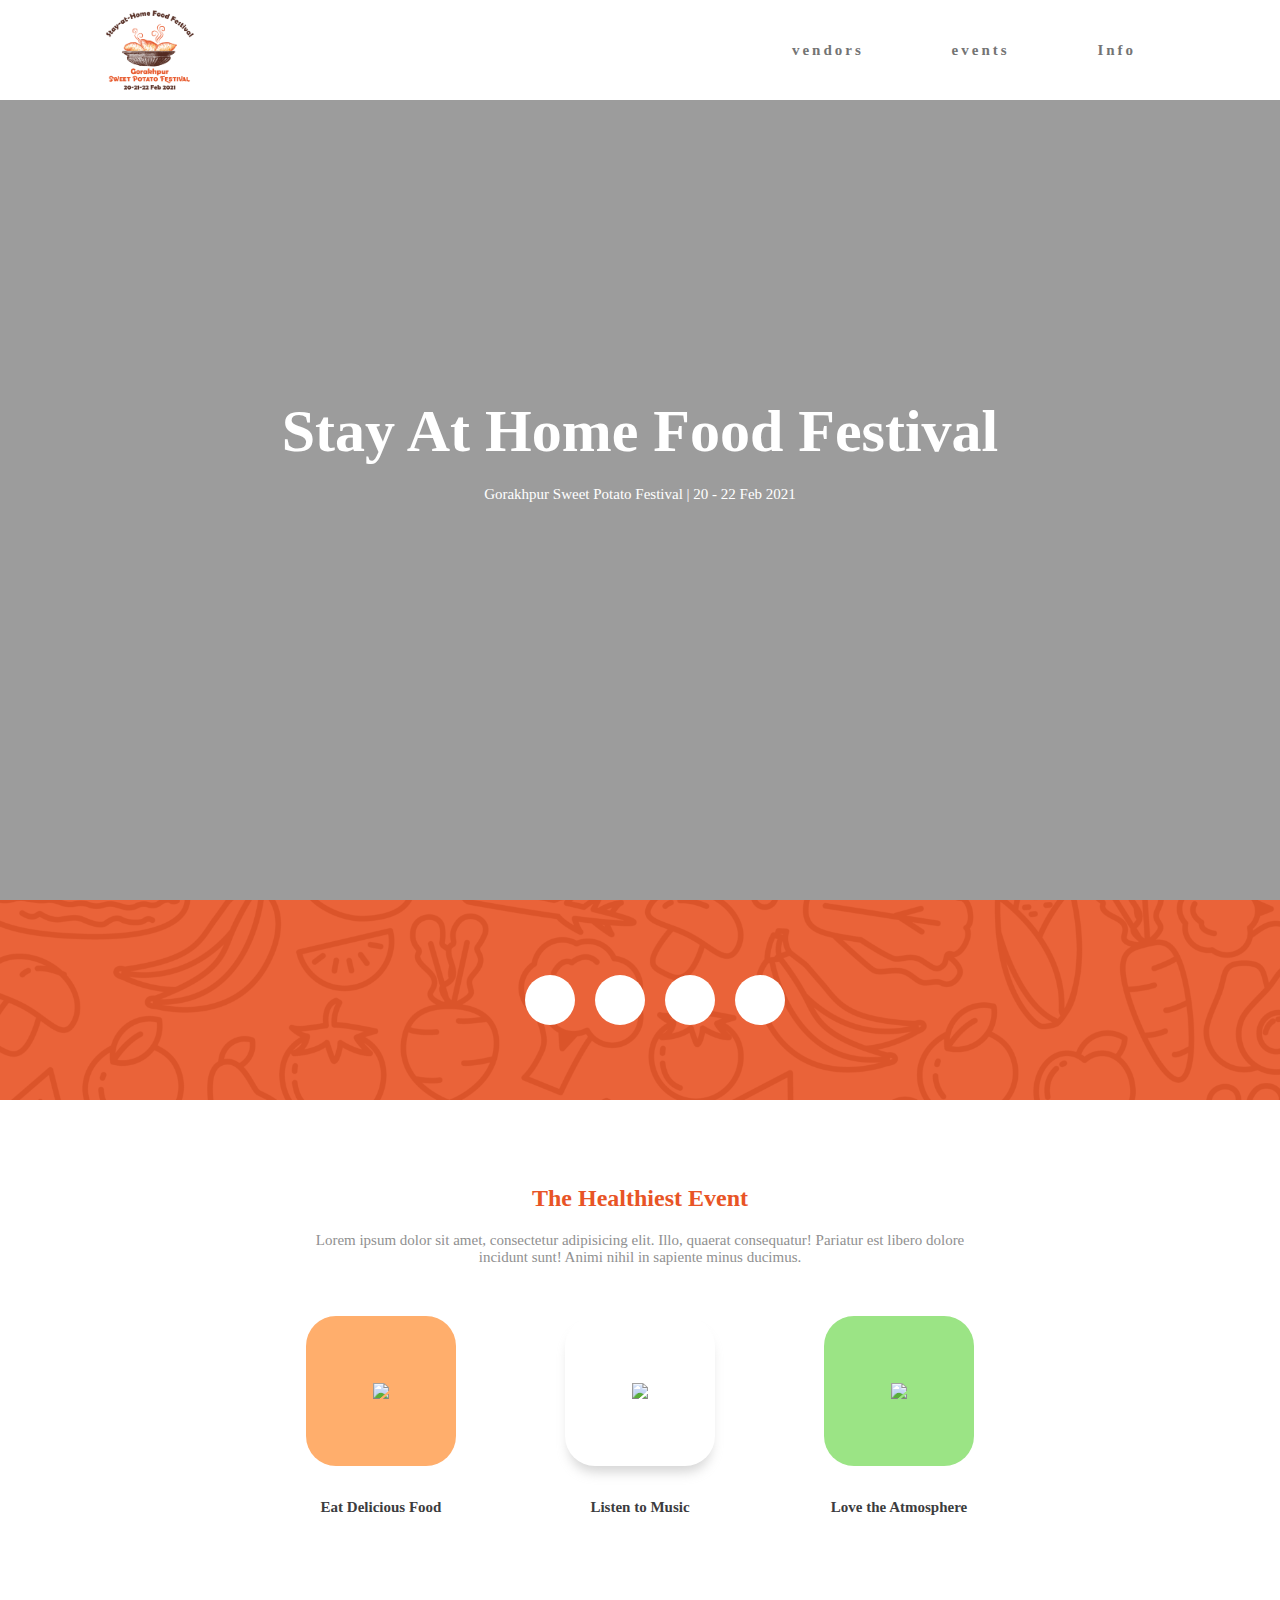
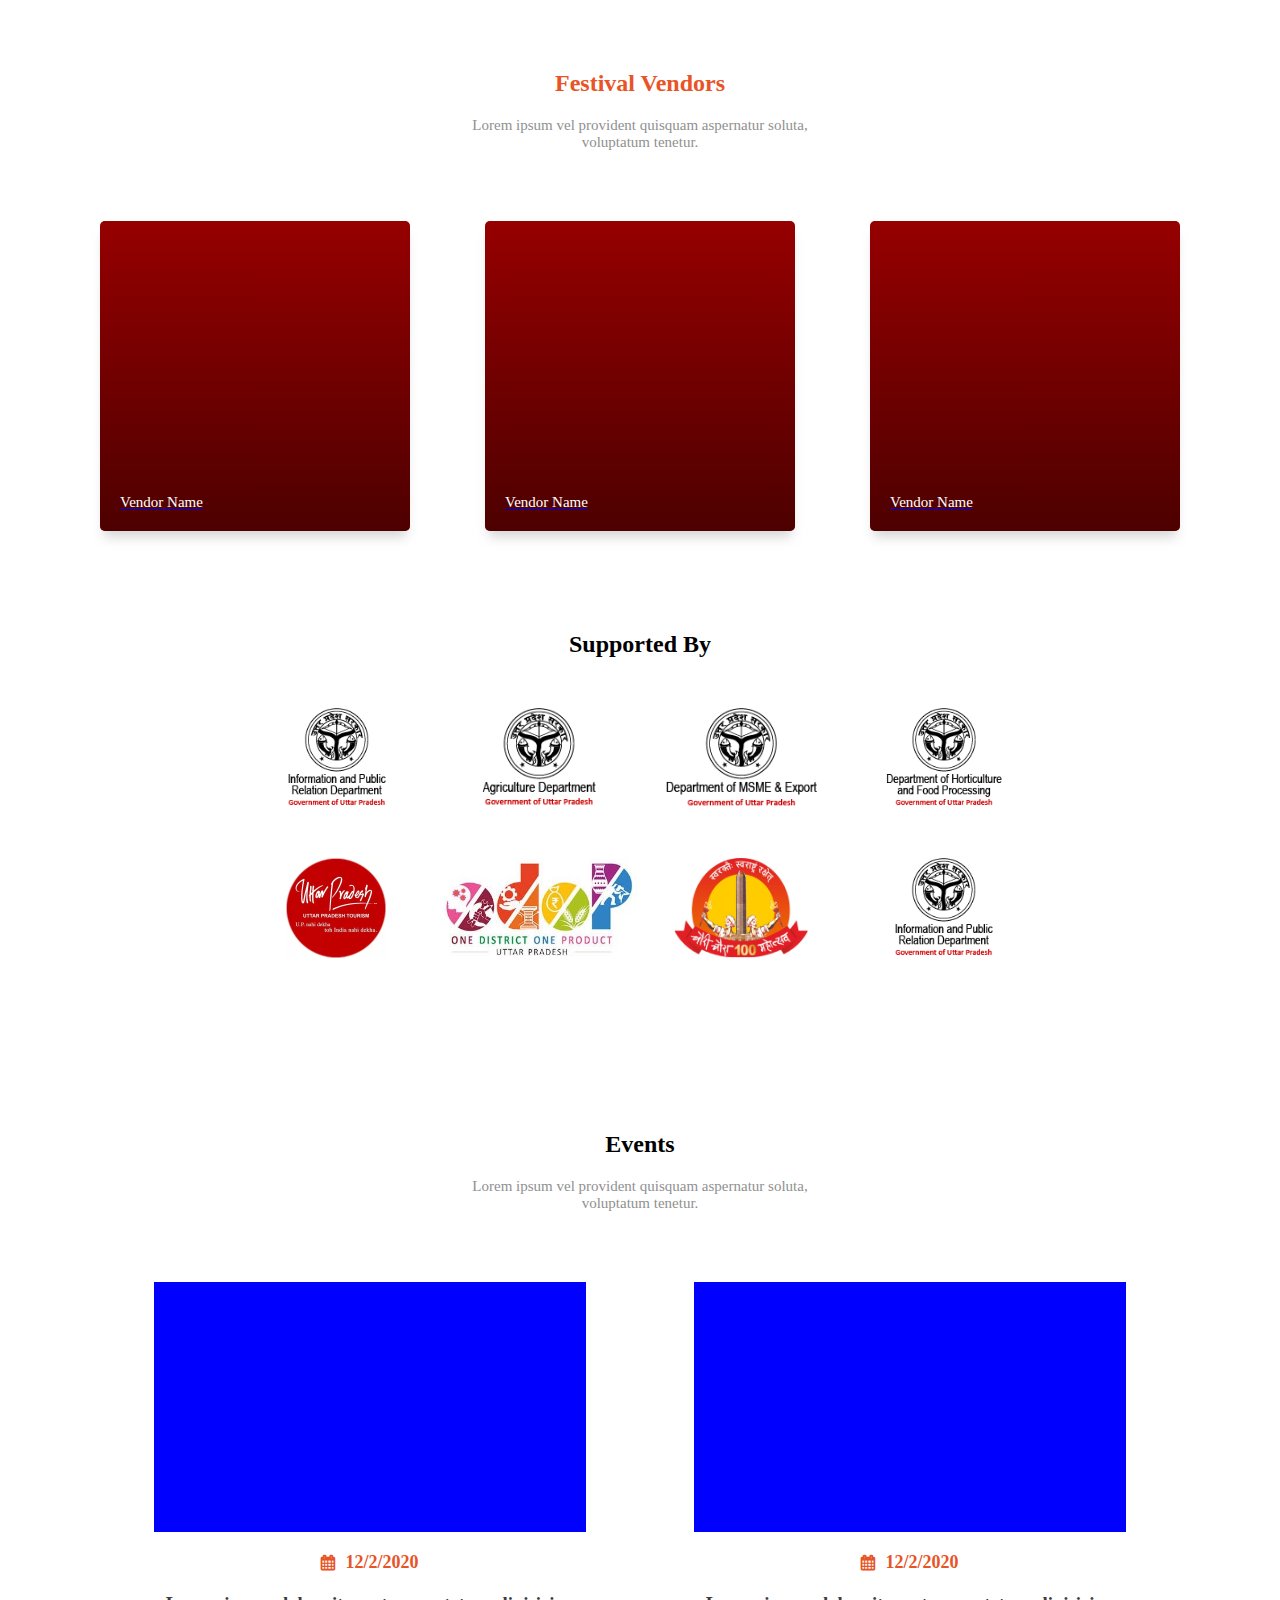
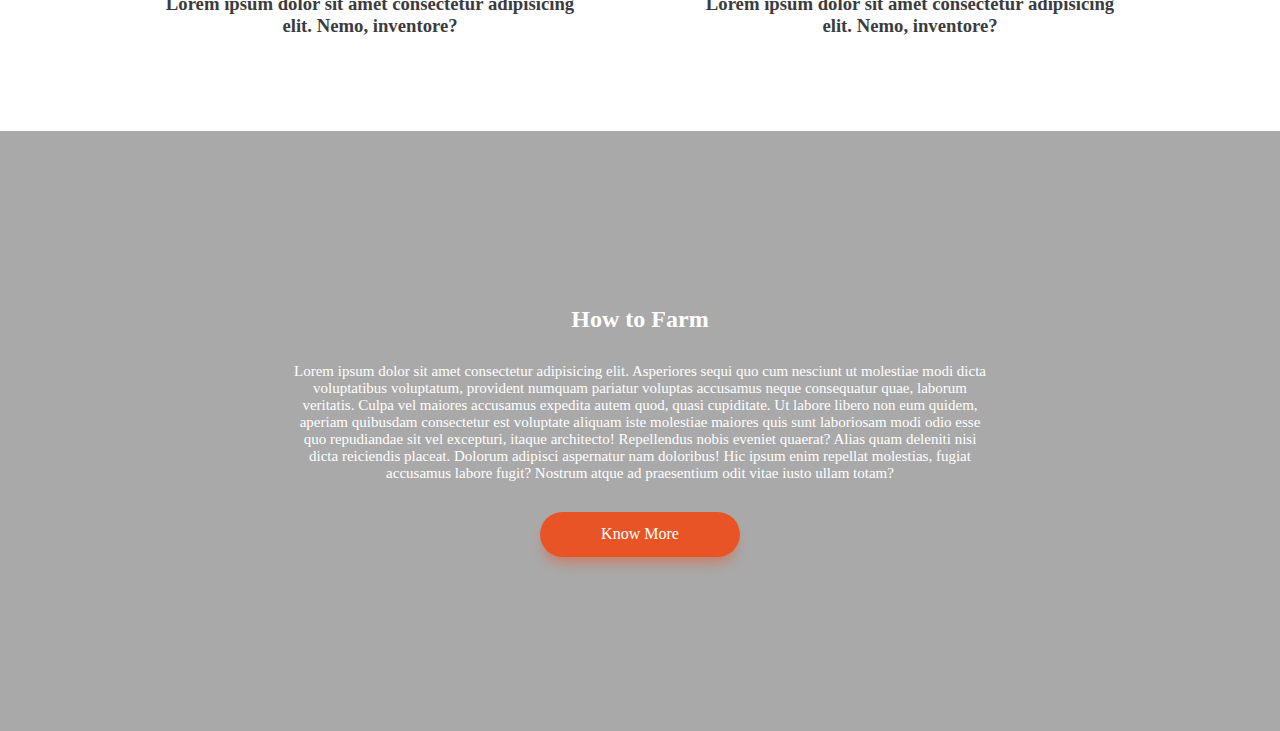
==== index.html @ 754fbac3 "Add files via upload" ====
<!DOCTYPE html>
<html lang="en">
<head>
    <meta charset="UTF-8">
    <meta name="viewport" content="width=device-width, initial-scale=1.0">
    <link rel="stylesheet" href="style.css">
    <link rel="stylesheet" href="https://stackpath.bootstrapcdn.com/font-awesome/4.7.0/css/font-awesome.min.css">
<title>Festival</title>
</head>
<body> 
    <nav>
        <a href="index.html"><div id="logo">
        </div></a>
        <ul class="nav-links">
            <li><a href="index.html#vendors">vendors<div class="line"></div></a></li>
            <li><a href="index.html#events">events<div class="line"></div></a></li>
            <li><a href="index.html#farminginfo">Info<div class="line"></div></a></li>
        </ul>
        <div class="burger">
            <div class="line1"></div>
            <div class="line2"></div>
            <div class="line3"></div>
        </div>
    </nav>
    <div id="bannerimage">
        <div id="banneroverlay">
            <div id="bannercontent">
                <div id="bannerlogo"></div>
                <div id="bannertext">
                    <h1>Stay At Home Food Festival</h1>
                    <h4>Gorakhpur Sweet Potato Festival | 20 - 22 Feb 2021</h4>   
                </div>
            </div>
        </div>
    </div>
    <div id="timer">
        <h3 id="days"></h3>
        <h3 id="hours"></h3>
        <h3 id="minutes"></h3>
        <h3 id="seconds"></h3>
    </div>   
    <div id="descriptionsection">
        <div id="descriptionblock">
            <div id="descriptionheader">
                <h2>The Healthiest Event</h1>
                <p>Lorem ipsum dolor sit amet, consectetur adipisicing elit. Illo, quaerat consequatur! Pariatur est libero dolore incidunt sunt! Animi nihil in sapiente minus ducimus.</p>
            </div>
            <div id="descriptionbody">
                <div class="dpblock">
                    <div class="dpicon">
                            <img src="https://img.icons8.com/doodle/48/000000/dining-room.png"/>
                    </div>
                    <h3>Eat Delicious Food</h3>
                </div>
                <div class="dpblock">
                    <div class="dpicon">
                        <img src="https://img.icons8.com/color/48/000000/tabletop-radio.png"/>
                    </div>
                    <h3>Listen to Music</h3></div>
                <div class="dpblock">
                    <div class="dpicon">
                        <img src="https://img.icons8.com/color/48/000000/trust.png"/>
                    </div>
                    <h3>Love the Atmosphere</h3>
                </div>
            </div>
        </div>    
    </div>
    <div id="vendors">
        <h2>Festival Vendors</h2>
        <p>Lorem ipsum vel provident quisquam aspernatur soluta, voluptatum tenetur.</p>
        <div id="vendorlist">
            <a href="./Vendorpage.html">
                <div class="vendors">
                <div class="overlay">
                    <h3>vendor name</h3>
                </div>
                </div>
            </a>
            <a href="./Vendorpage.html">
                <div class="vendors">
                <div class="overlay">
                    <h3>vendor name</h3>
                </div>
                </div>
            </a>
            <a href="./Vendorpage.html">
                <div class="vendors">
                <div class="overlay">
                    <h3>vendor name</h3>
                </div>
                </div>
            </a>
           
        </div>
    </div>
    <div id="supported">
        <h2>Supported By</h2>
        <div class="supportlogos">
            <div class="supportlogo"> <img src="/images/UP- DEPARTMENT OF MSME _ EXPORT.png" alt=""> </div>
            <div class="supportlogo"><img src="/images/UP-HORTICULTURE _ FOOD PROCESSING.png" alt=""></div>
            <div class="supportlogo"><img src="/images/UP-AGRICULTURE DEPARTMENT.png" alt=""></div>
            <div class="supportlogo"><img src="/images/UP-INFORMATION _ PUBLIC RELATION DEPARTMENT.png" alt=""></div>
        </div>
        <div class="supportlogos">
            <div class="supportlogo"> <img src="/images/UP Tourism.jpg" alt=""> </div>
            <div class="supportlogo"><img src="/images/UP ODOP.jpg" alt=""></div>
            <div class="supportlogo"><img src="/images/_Image_.png" alt=""></div>
            <div class="supportlogo"><img src="/images/UP- DEPARTMENT OF MSME _ EXPORT.png" alt=""></div>
        </div>
    </div>
    <div id="events">
        <h2>Events</h2>
        <p>Lorem ipsum vel provident quisquam aspernatur soluta, voluptatum tenetur.</p>
        <div id="eventcontent">
            <div class="eventdetail">
                <a href="./eventpage.html">
                <div class="eventbanner"></div>
                <div class="date"><i class="fa fa-calendar"></i><h3> 12/2/2020 </h3></div>
                <h3 class="eventtext">Lorem ipsum dolor sit amet consectetur adipisicing elit. Nemo, inventore?</h3>
                </a>
            </div>
            <div class="eventdetail">
                <a href="./eventpage.html">
                <div class="eventbanner"></div>
                <div class="date"><i class="fa fa-calendar"></i><h3> 12/2/2020 </h3></div>
                <h3 class="eventtext">Lorem ipsum dolor sit amet consectetur adipisicing elit. Nemo, inventore?</h3>
                </a>
            </div>
        </div>
    </div>
    <div id="farminginfo">
        <div id="fioverlay">
            <h2>How to Farm</h2>
            <p>Lorem ipsum dolor sit amet consectetur adipisicing elit. Asperiores sequi quo cum nesciunt ut molestiae modi dicta voluptatibus voluptatum, provident numquam pariatur voluptas accusamus neque consequatur quae, laborum veritatis. Culpa vel maiores accusamus expedita autem quod, quasi cupiditate. Ut labore libero non eum quidem, aperiam quibusdam consectetur est voluptate aliquam iste molestiae maiores quis sunt laboriosam modi odio esse quo repudiandae sit vel excepturi, itaque architecto! Repellendus nobis eveniet quaerat? Alias quam deleniti nisi dicta reiciendis placeat. Dolorum adipisci aspernatur nam doloribus! Hic ipsum enim repellat molestias, fugiat accusamus labore fugit? Nostrum atque ad praesentium odit vitae iusto ullam totam?</p>
            <button>Know More</button>
        </div>
    </div>
    <script src="./navbar.js"></script>
    <script>
        // Set the date we're counting down to
        var countDownDate = new Date("feb 13, 2021 15:33:25").getTime();
        
        // Update the count down every 1 second
        var x = setInterval(function() {
        
          // Get today's date and time
          var now = new Date().getTime();
            
          // Find the distance between now and the count down date
          var distance = countDownDate - now;
            
          // Time calculations for days, hours, minutes and seconds
          var days = Math.floor(distance / (1000 * 60 * 60 * 24));
          var hours = Math.floor((distance % (1000 * 60 * 60 * 24)) / (1000 * 60 * 60));
          var minutes = Math.floor((distance % (1000 * 60 * 60)) / (1000 * 60));
          var seconds = Math.floor((distance % (1000 * 60)) / 1000);
            
          // Output the result in an element with id="demo"
          document.getElementById("days").innerHTML = days + "d " ;
          document.getElementById("hours").innerHTML =  hours + "h ";
          document.getElementById("minutes").innerHTML = minutes + "m " ;
          document.getElementById("seconds").innerHTML =  seconds + "s ";
            
          // If the count down is over, write some text 
          if (distance < 0) {
            clearInterval(x);
            document.getElementById("timer").innerHTML = "Event Has Begun";
          }
        }, 1000);
    </script>
    <script src="https://cdnjs.cloudflare.com/ajax/libs/gsap/3.4.2/ScrollTrigger.min.js" integrity="sha512-YkmzZl/xoJ+yOJ5YaZ8kBmyQB0jpLQDQpErTSgDsdipDcE1al6Z8TZseXLJLf3it/kRrFRJEpGC2C/jBbIF+Ng==" crossorigin="anonymous"></script>
    <script src="https://cdnjs.cloudflare.com/ajax/libs/gsap/3.4.2/gsap.min.js" integrity="sha512-pCPP9sfLW9T7EZiw725jUl+ux032sjGhFE+ZAx00C1iO55ZmZJWpfNGbDf2ZF5b0UqxRqSW548PbZEWmH+S7pA==" crossorigin="anonymous"></script>
    <script src="./script.js"></script>
</body>
</html>
---- style.css ----
*{
    margin: 0;
    padding: 0;
    box-sizing: border-box;
    font-family: montserrat;
}

html,body{
    height: 100%;
    width: 100%;
    scroll-behavior: smooth;
}

#background{
    width: 100%;
    height: 100%;
    
}

#navbar{
    height: 100px;
    width: 100%;
    display: flex;
    background-color: rgb(255, 82, 82);
    justify-content: space-between;
    align-items: center;
    background-color: white;
    padding: 0 100px 0 100px;
    /* position: fixed; */
    top: 0;
    left: 0;
    font-family: montserrat;
}

nav {
    position: fixed;
    top: 0;
    z-index: 999;
    width: 100%;
    display: flex;
    justify-content: space-between;
    padding: 0 100px;
    align-items: center;
    min-height: 100px;
    background-color: #ffffff;
    font-family: montserrat;
}

.nav-links {
    display: flex;
    justify-content: space-around;
    width: 40%;
    position: relative;
    /* z-index: 88; */
}

.nav-links li {
    list-style: none;
    position: relative;
}

.nav-links a {
    color: #747474;
    text-decoration: none;
    letter-spacing: 3px;
    font-weight: bold;
    font-size: 15px;
}

.burger {
    display: none;
}

.burger div {
    width: 25px;
    height: 3px;
    background-color: rgb(218, 218, 218);
    margin: 5px;
    transition: all 0.3s ease;
}

@media screen and (max-width: 1024px) {
    .nav-links {
        width: 60%;
    }
}

@media screen and (max-width: 768px) {
    body {
        overflow-x: hidden;
    }
    nav{
        padding: 0 30px;
    }
    .nav-links {
        position: fixed;
        right: 0px;
        min-height: 92vh;
        top: 8vh;
        background-color: rgb(255, 255, 255);
        display: flex;
        flex-direction: column;
        align-items: center;
        width: 100%;
        transform: translateX(100%);
        transition: transform 0.5s ease-in;
    }
    
    .nav-links li {
        opacity: 0;
    }
    
    .burger {
        display: block;
        cursor: pointer;
    }
}

.nav-active {
        transform: translateX(0%);
}

@keyframes navLinkFade {
    from {
        opacity: 0;
        transform: translateX(50px);
    }
    to {
        opacity: 1;
        transform: translateX(0);
    }
}

.toggle .line1 {
    transform: rotate(-45deg) translate(-5px, 6px);
}

.toggle .line2 {
    opacity: 0;
}

.toggle .line3 {
    transform: rotate(45deg) translate(-5px, -6px);
}

#logo{
    height: 100px;
    width: 100px;
    /* background-color: royalblue; */
    background-image: url("/images/logo.png");
    background-position: center;
    background-size: cover;
}

.line{
    position: absolute;
    /* margin-top: 15px; */
    /* width: 70%; */
    height: 3px;
    top: 30px;
    background-color: rgba(0, 0, 0, 0.39);
}

.nav-links a:hover .line{
    animation: linegrow cubic-bezier(0.55, 0.055, 0.675, 0.19) .5s;
    animation-iteration-count: 1;
    animation-fill-mode: forwards
}

@keyframes linegrow{
    from{
        width: 0%;
    }
    to{
        width: 70%;
    }
}



#bannerimage{
    width: 100%;
    height: 100%;
    background-image: url("https://images.unsplash.com/photo-1584699006710-3ad3b82fce7f?ixid=MXwxMjA3fDB8MHxwaG90by1wYWdlfHx8fGVufDB8fHw%3D&ixlib=rb-1.2.1&auto=format&fit=crop&w=1500&q=80");
    background-position: center;
    background-size: cover;
}

#banneroverlay{
    height: 100%;
    width: 100%;
    background-color: rgba(0, 0, 0, 0.39);
    display: flex;
    align-items: center;
    justify-content: center;
}

#bannertext{
    color: white;
    font-size: 30px;
    text-transform: capitalize;
    font-weight: 400;
    display: flex;
    align-items: center;
    flex-direction: column;
    /* font-family: "Metropolis" !important; */
}

#bannertext h4{
    margin-top: 20px;
    font-size: 15px;
    font-weight: 500;
}

#timer{
    height: 200px;
    width: 100%;
    background-position: center;
    background-image: url("./images/orangesmall.png");
    display: flex;
    align-items: center;
    justify-content: center;
}

#timer h3{
    height: 50px;
    width: 50px;
    background-color: white;
    border-radius: 50%;
    margin-right: 20px;
    display: flex;
    align-items: center;
    justify-content: center;
    font-size: 15px;
    color: #3C3C3E;
}

#timer{
    color: white;
    font-size: 20px;

}

#timer h3:nth-child(4){
    margin-right: -30px;
}

#descriptionsection{
    min-height: 500px;
    width: 100%;
    /* background-color: red; */
    display: flex;
    align-items: center;
    justify-content: center;
}

#descriptionblock{
    height: 70%;
    width: 100%;
    display: flex;
    flex-direction: column;
    align-items: center;
    /* background-color: red; */
}

#descriptionheader{
    width: 700px;
    display: flex;
    flex-direction: column;
    align-items: center;
    justify-content: space-between;

}

#descriptionheader h2{
    color: #E85426;
    text-align: center;
}

#descriptionheader p{
    text-align: center;
    margin-top: 20px;
    font-size: 15px;
    font-weight: 400;
    color: #909090;
}

#descriptionbody{
    width: 60%;
    /* height: 300px; */
    /* background-color: red; */
    margin-top: 50px;
    display: flex;
    align-items: center;
    justify-content: space-between;
}

.dpblock{
    width: 250px !important;
    height: 200px;
    display: flex;
    flex-direction: column;
    align-items: center;
    justify-content: space-between;
    background-color: rgb(255, 255, 255);
}

.dpicon{
    height: 150px;
    width: 150px;
    background-color: rgb(255, 82, 82);
    border-radius: 30px;
    display: flex;
    align-items: center;
    justify-content: center;
}

.dpblock h3{
    text-align: center;
    font-weight: 600;
    font-size: 15px;
    color: #3C3C3E;
}

.dpblock:nth-child(1) .dpicon{
    background-color: rgb(255, 174, 108);
}

.dpblock:nth-child(2) .dpicon{
    background-color: rgb(255, 255, 255);
    box-shadow: 0px 10px 12px -4px rgba(156,156,156,0.42);
}

.dpblock:nth-child(3) .dpicon{
    background-color: rgb(155, 228, 133);
}

#vendors{
    margin-top: 70px;
    min-height: 400px;
    width: 100%;
    /* background-color: red; */
    display: flex;
    align-items: center;
    justify-content: space-between;
    flex-direction: column;
}

#vendors h2{
  color: #E85426;  
}

#vendors p{
    text-align: center;
    margin-top: 20px;
    font-size: 15px;
    font-weight: 400;
    color: #909090;
    width: 400px;
}

#vendorlist{
    margin-top: 70px;
    width: 100%;
    /* min-height: 400px; */
    padding: 0 100px 0 100px;
    /* background-color: whitesmoke; */
    display: flex;
    align-items: center;
    justify-content: space-between;
}

.vendors{
    height: 310px;
    width: 310px;
    overflow: hidden;
    border-radius: 5px;
    background-color: red;
    box-shadow: 0px 10px 12px -4px rgba(156,156,156,0.42);
    background-image: url("https://images.unsplash.com/photo-1570441262582-a2d4b9a916a5?ixid=MXwxMjA3fDB8MHxwaG90by1wYWdlfHx8fGVufDB8fHw%3D&ixlib=rb-1.2.1&auto=format&fit=crop&w=731&q=80");
}

.vendors:hover{    
    box-shadow: 0px 12px 15px -2px rgba(156, 156, 156, 0.596);
}


.overlay{
    display: flex;
    height: 100%;
    width: 100%;
    background-image: linear-gradient(to bottom, rgba(0, 0, 0, 0) , rgba(0, 0, 0, 0.486));;
    /* margin-top: 30px; */
    /* margin-bottom: 0; */
    /* align-self: baseline; */
    align-items: flex-end;
    background-color: rgba(0, 0, 0, 0.411);
}

.overlay h3{
    color: white;
    font-size: 15px;
    margin-left: 20px;
    margin-bottom: 20px;
    text-transform: capitalize;
    font-weight: 500;
}

#supported{
    margin-top: 100px;
    width: 100%;
    min-height: 500px;
    padding: 0 100px 0 100px;
    display: flex;
    flex-direction: column;
    align-items: center;
    /* justify-content: space-around; */
}

.supportlogos{
    margin-top: 50px;
    width: 75%;
    height: 100px;
    display: flex;
    align-items: center; 
    /* background-color: blue; */
    justify-content: space-between;
}

.supportlogo{
    height: 100%;
    width: 250px;
    /* background-color: red; */
    display: flex;
    align-items: center;
    justify-content: center;
}


.supportlogo img{
    height: 100px;
    width: auto;
}

#events{
    min-height: 600px;
    width: 100%;
    /* background-color: red; */
    padding: 0 100px 0 100px;
    display: flex;
    align-items: center;
    /* justify-content: space-between; */
    flex-direction: column;
}

#events h2{
    font-size: 24px;
}

#events p{
    text-align: center;
    margin-top: 20px;
    font-size: 15px;
    font-weight: 400;
    color: #909090;
    width: 400px;
}

#eventcontent{
    margin-top: 70px;
    width: 100%;
    min-height: 300px;
    display: flex;
    justify-content: space-around;
    /* background-color: red; */
}

.eventdetail{
    width: 40%;
    height: 100%;
    /* background-color: rgb(155, 228, 133); */
    display: flex;
    flex-direction: column;
    align-items: center;
}


.eventdetail a{
    display: flex;
    text-decoration: none;
    flex-direction: column;
    align-items: center;
}

.eventbanner{
    height: 250px;
    width: 100%;
    background-color: blue;
    background-image: url("https://images.unsplash.com/photo-1472653816316-3ad6f10a6592?ixid=MXwxMjA3fDB8MHxwaG90by1wYWdlfHx8fGVufDB8fHw%3D&ixlib=rb-1.2.1&auto=format&fit=crop&w=1498&q=80");
    background-size: cover;
    background-position: center;
}


.date{
    display: flex;
    align-items: center;
    color: #E85426;
    font-size: 15px;
    margin-top: 20px;
}

.date i{
    margin-right: 10px;
    font-weight: 600;
    
}

.date h3{
    font-weight: 600;
    font-size: 18px;
}

.eventtext{
    margin-top: 20px;
    text-align: center;
    font-weight: 600;
    color: #3C3C3E;
}

#farminginfo{
    min-height: 600px;
    width: 100%;
    background-size: cover;
    background-position: center;
    background-image: url("https://images.unsplash.com/photo-1605000797499-95a51c5269ae?ixid=MXwxMjA3fDB8MHxwaG90by1wYWdlfHx8fGVufDB8fHw%3D&ixlib=rb-1.2.1&auto=format&fit=crop&w=1502&q=80");
}

#fioverlay{
    min-height: 600px;
    width: 100%;
    background-color: rgba(0, 0, 0, 0.336);
    display: flex;
    flex-direction: column;
    align-items: center;
    justify-content: center;
    color: white;
}

#fioverlay p{
    width: 700px;
    text-align: center;
    margin-top: 30px;
    font-size: 15px;
}

#fioverlay button{
    width: 200px;
    height: 45px;
    background-color: #E85426;
    color: white;
    margin-top: 30px;
    border-radius: 50px;
    border: none;
    font-size: 16px;
    box-shadow: 0px 10px 12px -4px #e8532679;
}

#fioverlay button:hover{
    background-color: white;
    color: #E85426;
    box-shadow: 0px 10px 15px -4px #e8532679;
}


@media(max-width:800px)
{   
     #bannertext{
        font-size: 20px;
        display: flex;
        align-items: center;
        text-align: center;
        /* background-color: rgb(255, 174, 108); */
        /* padding: 0 30px 0 30px; */
    }
    #bannertext h4{
        font-size: 13px;
        width: 80%;
    }
    #descriptionheader{
        width: 100%;
    }
    #descriptionsection{
        margin-top: 70px;
        
        /* background-color: rgb(155, 228, 133); */
    }
    #descriptionsection p{
        width: 280px;
        font-size: 13px;
    }
    #descriptionbody{
        flex-direction: column;
        margin-top: 30px;
    }
    .dpblock{
        margin-bottom: 30px;
    }
    .dpblock h3{
        margin-top: 10px;
    }
    #vendors p{
        width: 280px;
        font-size: 13px;
    }
    #vendorlist{
        margin-top: 30px;
        width: 100%;
        flex-direction: column;
        align-items: center;
        justify-content: center;
        /* min-height: 700px; */
    }
    .vendors{
        margin-top: 30px;
        /* margin-bottom: 100px; */
    }
    #supported{
        margin-top: 70px;
    }
    #supported h2{
        margin-bottom: 30px;
    }
    .supportlogos{
        width: 100%;
        flex-direction: column;
        min-height: 500px;
        margin-top: 0px;
    }
    .supportlogo{
        margin-top: 20px;
    }
    #events{
        margin-top: 70px;
        padding: 0 20px 0 20px;
    }
    #events p{
        width: 280px;
    }
    #eventcontent{
        flex-direction: column;
        width: 100%;
        margin-top: 0px;
    }
    .eventdetail{
        width: 100%;
        margin-top: 50px;
    }
    .eventdetail h3{
        font-size: 17px;
        margin-top: 10px;
    }
    .date{
        margin-top: 10px;
    }
    .eventbanner{
        width: 100%;
    }
    #farminginfo{
        margin-top: 70px;
    }
    #fioverlay p{
        width: 280px;
        font-size: 13px;
    }
}
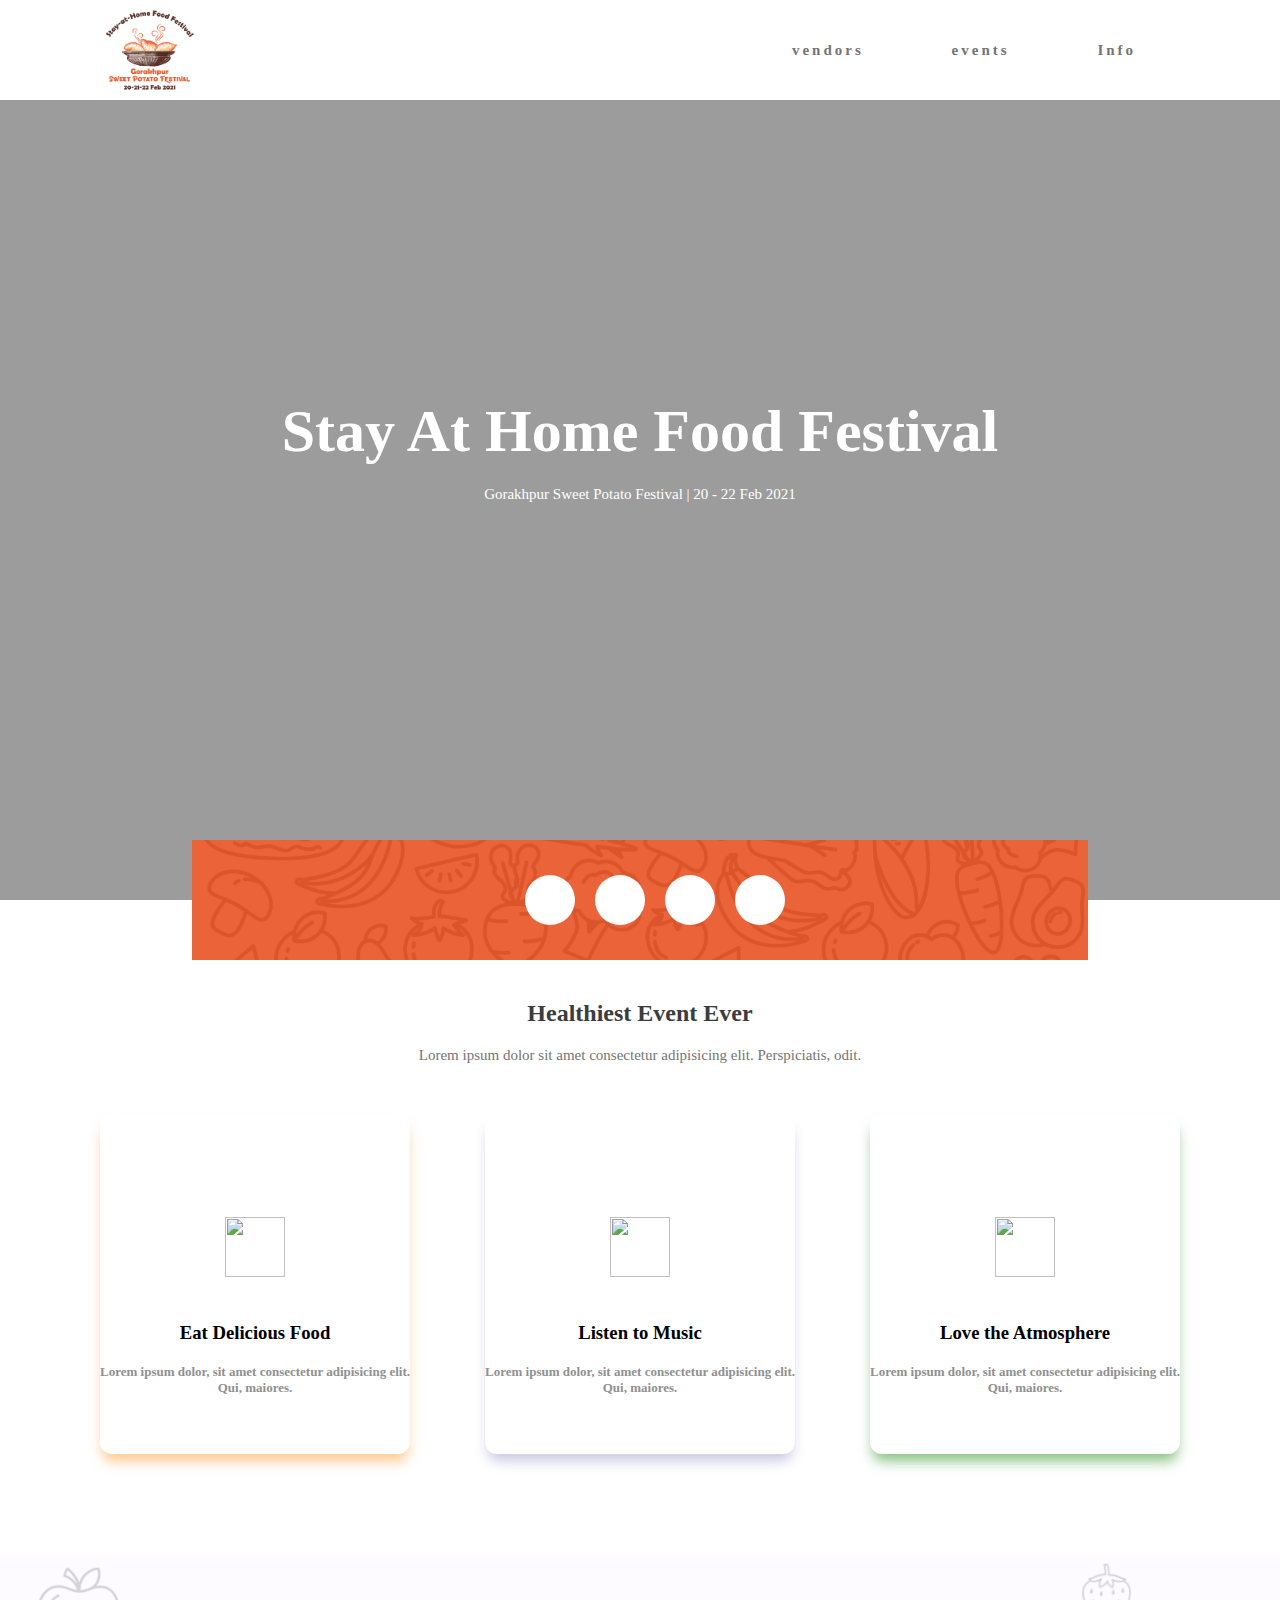
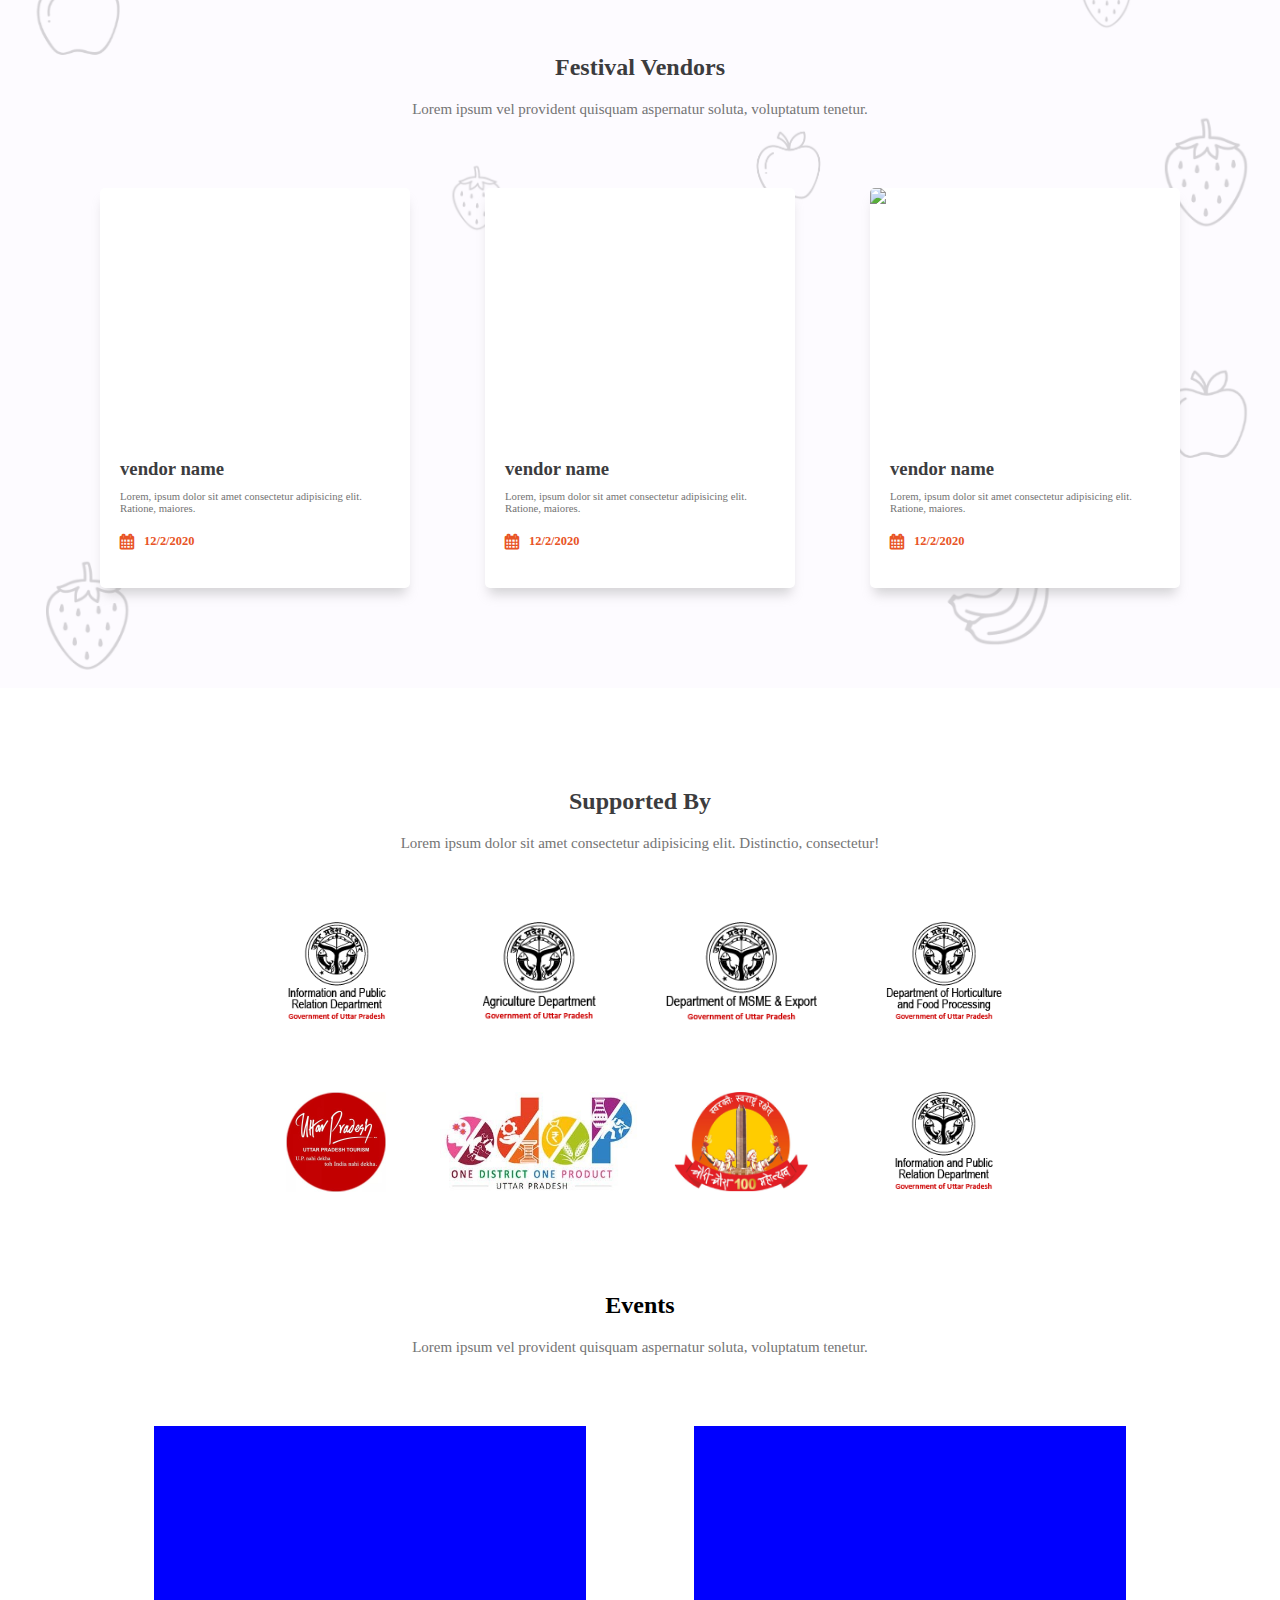
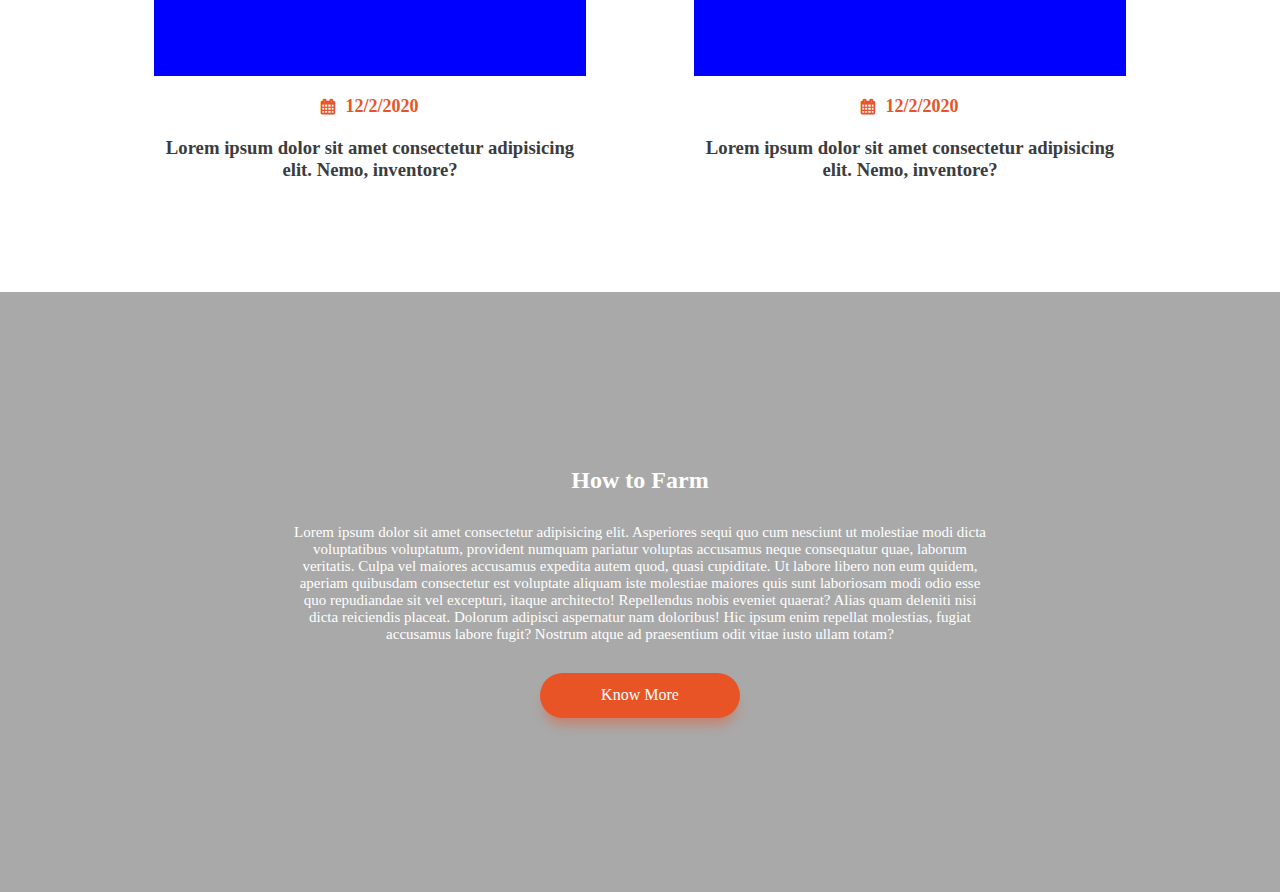
==== commit a06f9c79: "Add files via upload" ====
--- a/index.html
+++ b/index.html
@@ -40,54 +40,69 @@
         <h3 id="seconds"></h3>
     </div>   
     <div id="descriptionsection">
-        <div id="descriptionblock">
-            <div id="descriptionheader">
-                <h2>The Healthiest Event</h1>
-                <p>Lorem ipsum dolor sit amet, consectetur adipisicing elit. Illo, quaerat consequatur! Pariatur est libero dolore incidunt sunt! Animi nihil in sapiente minus ducimus.</p>
+        <h2>Healthiest Event Ever</h2>
+        <h4>Lorem ipsum dolor sit amet consectetur adipisicing elit. Perspiciatis, odit.</h4>
+        <div id="descriptionbody">
+            <div class="dpblock">
+                <div class="dpicon">
+                        <img src="https://img.icons8.com/doodle/48/000000/dining-room.png"/>
+                </div>
+                <h3>Eat Delicious Food</h3>
+                <h6>Lorem ipsum dolor, sit amet consectetur adipisicing elit. Qui, maiores.</h6>
             </div>
-            <div id="descriptionbody">
-                <div class="dpblock">
-                    <div class="dpicon">
-                            <img src="https://img.icons8.com/doodle/48/000000/dining-room.png"/>
-                    </div>
-                    <h3>Eat Delicious Food</h3>
+            <div class="dpblock">
+                <div class="dpicon">
+                    <img src="https://img.icons8.com/color/48/000000/tabletop-radio.png"/>
                 </div>
-                <div class="dpblock">
-                    <div class="dpicon">
-                        <img src="https://img.icons8.com/color/48/000000/tabletop-radio.png"/>
-                    </div>
-                    <h3>Listen to Music</h3></div>
-                <div class="dpblock">
-                    <div class="dpicon">
-                        <img src="https://img.icons8.com/color/48/000000/trust.png"/>
-                    </div>
-                    <h3>Love the Atmosphere</h3>
+                <h3>Listen to Music</h3>
+                <h6>Lorem ipsum dolor, sit amet consectetur adipisicing elit. Qui, maiores.</h6>
+            </div>   
+            <div class="dpblock">
+                <div class="dpicon">
+                    <img src="https://img.icons8.com/color/48/000000/trust.png"/>
                 </div>
+                <h3>Love the Atmosphere</h3>
+                <h6>Lorem ipsum dolor, sit amet consectetur adipisicing elit. Qui, maiores.</h6>
             </div>
-        </div>    
+        </div>
     </div>
     <div id="vendors">
         <h2>Festival Vendors</h2>
-        <p>Lorem ipsum vel provident quisquam aspernatur soluta, voluptatum tenetur.</p>
+        <h4>Lorem ipsum vel provident quisquam aspernatur soluta, voluptatum tenetur.</h4>
         <div id="vendorlist">
             <a href="./Vendorpage.html">
                 <div class="vendors">
-                <div class="overlay">
+                <div class="vendorimage">
+                    <img src="https://images.unsplash.com/photo-1570441262582-a2d4b9a916a5?ixid=MXwxMjA3fDB8MHxwaG90by1wYWdlfHx8fGVufDB8fHw%3D&ixlib=rb-1.2.1&auto=format&fit=crop&w=1462&q=80" alt="">
+                </div>
+                <div class="vendortext">
                     <h3>vendor name</h3>
+                    <h6>Lorem, ipsum dolor sit amet consectetur adipisicing elit. Ratione, maiores.</h6>
+                    <div class="date"><i class="fa fa-calendar"></i><h5> 12/2/2020 </h5></div>
                 </div>
                 </div>
             </a>
             <a href="./Vendorpage.html">
                 <div class="vendors">
-                <div class="overlay">
+                <div class="vendorimage">
+                    <img src="https://images.unsplash.com/photo-1570441643218-33b4b88572bf?ixlib=rb-1.2.1&ixid=MXwxMjA3fDB8MHxwaG90by1wYWdlfHx8fGVufDB8fHw%3D&auto=format&fit=crop&w=1566&q=80" alt="">
+                </div>
+                <div class="vendortext">
                     <h3>vendor name</h3>
+                    <h6>Lorem, ipsum dolor sit amet consectetur adipisicing elit. Ratione, maiores.</h6>
+                    <div class="date"><i class="fa fa-calendar"></i><h5> 12/2/2020 </h5></div>
                 </div>
                 </div>
             </a>
             <a href="./Vendorpage.html">
                 <div class="vendors">
-                <div class="overlay">
+                <div class="vendorimage">
+                    <img src="https://images.unsplash.com/photo-1603103750903-518e8bf57bf0?ixid=MXwxMjA3fDB8MHxwaG90by1wYWdlfHx8fGVufDB8fHw%3D&ixlib=rb-1.2.1&auto=format&fit=crop&w=1500&q=80 alt="">
+                </div>
+                <div class="vendortext">
                     <h3>vendor name</h3>
+                    <h6>Lorem, ipsum dolor sit amet consectetur adipisicing elit. Ratione, maiores.</h6>
+                    <div class="date"><i class="fa fa-calendar"></i><h5> 12/2/2020 </h5></div>
                 </div>
                 </div>
             </a>
@@ -96,6 +111,7 @@
     </div>
     <div id="supported">
         <h2>Supported By</h2>
+        <h4>Lorem ipsum dolor sit amet consectetur adipisicing elit. Distinctio, consectetur!</h4>
         <div class="supportlogos">
             <div class="supportlogo"> <img src="/images/UP- DEPARTMENT OF MSME _ EXPORT.png" alt=""> </div>
             <div class="supportlogo"><img src="/images/UP-HORTICULTURE _ FOOD PROCESSING.png" alt=""></div>
@@ -111,7 +127,7 @@
     </div>
     <div id="events">
         <h2>Events</h2>
-        <p>Lorem ipsum vel provident quisquam aspernatur soluta, voluptatum tenetur.</p>
+        <h4>Lorem ipsum vel provident quisquam aspernatur soluta, voluptatum tenetur.</h4>
         <div id="eventcontent">
             <div class="eventdetail">
                 <a href="./eventpage.html">
--- a/style.css
+++ b/style.css
@@ -213,10 +213,15 @@
 }
 
 #timer{
-    height: 200px;
-    width: 100%;
+    position: absolute;
+    height: 120px;
+    /* top: 50%; */
+    left: 50%;
+    transform: translate(-50%,-50%);
+    width: 70%;
     background-position: center;
     background-image: url("./images/orangesmall.png");
+    background-size: cover;
     display: flex;
     align-items: center;
     justify-content: center;
@@ -248,46 +253,30 @@
 #descriptionsection{
     min-height: 500px;
     width: 100%;
+    /* margin-top: 100px; */
     /* background-color: red; */
     display: flex;
-    align-items: center;
-    justify-content: center;
-}
-
-#descriptionblock{
-    height: 70%;
-    width: 100%;
-    display: flex;
-    flex-direction: column;
-    align-items: center;
-    /* background-color: red; */
-}
-
-#descriptionheader{
-    width: 700px;
-    display: flex;
-    flex-direction: column;
-    align-items: center;
-    justify-content: space-between;
-
-}
-
-#descriptionheader h2{
-    color: #E85426;
+    flex-direction: column;
+    align-items: center;
+    /* justify-content: space-between; */
+    padding: 100px 100px;
+}
+
+#descriptionsection h2{
+    color: #3C3C3E;
     text-align: center;
 }
 
-#descriptionheader p{
+#descriptionsection h4{
+    color: #747474;
+    font-size: 15px;
+    font-weight: 500;
+    margin-top: 20px;
     text-align: center;
-    margin-top: 20px;
-    font-size: 15px;
-    font-weight: 400;
-    color: #909090;
-}
-
+}
 #descriptionbody{
-    width: 60%;
-    /* height: 300px; */
+    width: 100%;
+    min-height: 300px;
     /* background-color: red; */
     margin-top: 50px;
     display: flex;
@@ -296,129 +285,167 @@
 }
 
 .dpblock{
-    width: 250px !important;
-    height: 200px;
-    display: flex;
-    flex-direction: column;
-    align-items: center;
-    justify-content: space-between;
-    background-color: rgb(255, 255, 255);
+    width: 310px;
+    height: 340px;
+    display: flex;
+    flex-direction: column;
+    align-items: center;
+    justify-content: center;
+    /* background-color: rgb(173, 127, 127); */
+    border-radius: 12px;
 }
 
 .dpicon{
     height: 150px;
     width: 150px;
-    background-color: rgb(255, 82, 82);
+    /* background-color: rgb(255, 82, 82); */
     border-radius: 30px;
     display: flex;
     align-items: center;
     justify-content: center;
 }
 
-.dpblock h3{
-    text-align: center;
-    font-weight: 600;
-    font-size: 15px;
-    color: #3C3C3E;
-}
-
-.dpblock:nth-child(1) .dpicon{
-    background-color: rgb(255, 174, 108);
-}
-
-.dpblock:nth-child(2) .dpicon{
-    background-color: rgb(255, 255, 255);
-    box-shadow: 0px 10px 12px -4px rgba(156,156,156,0.42);
-}
-
-.dpblock:nth-child(3) .dpicon{
-    background-color: rgb(155, 228, 133);
-}
-
-#vendors{
-    margin-top: 70px;
-    min-height: 400px;
-    width: 100%;
-    /* background-color: red; */
-    display: flex;
-    align-items: center;
-    justify-content: space-between;
-    flex-direction: column;
-}
-
-#vendors h2{
-  color: #E85426;  
-}
-
-#vendors p{
+.dpicon img{
+    height: 60px;
+    width: 60px;
+}
+
+.dpblock h6{
+    font-size: 13px;
     text-align: center;
     margin-top: 20px;
-    font-size: 15px;
-    font-weight: 400;
+    font-weight: 600;
     color: #909090;
-    width: 400px;
+}
+
+.dpblock:nth-child(1){
+    /* background-color: rgb(255, 174, 108); */
+    box-shadow: 0px 10px 13px -3px rgba(255,153,52,0.56);
+}
+
+.dpblock:nth-child(2){
+    /* background-color: rgb(255, 255, 255); */
+    box-shadow: 0px 10px 13px -3px rgba(0,0,128,0.21);
+}
+
+.dpblock:nth-child(3){
+    /* background-color: rgb(155, 228, 133); */
+    box-shadow: 0px 10px 13px -3px rgba(19,135,8,0.51);
+
+}
+
+#vendors{
+    /* margin-top: 70px; */
+    padding: 100px 100px;
+    min-height: 400px;
+    width: 100%;
+    background-color: #FDFBFF;
+    background-image: url("./images/whitebackground.png");
+    display: flex;
+    background-size: cover;
+    background-position: center;
+    align-items: center;
+    justify-content: space-between;
+    flex-direction: column;
+}
+
+#vendors h2{
+  color: #3C3C3E;
+  text-align: center;  
+}
+
+#vendors h4{
+    text-align: center;
+    margin-top: 20px;
+    font-size: 15px;
+    font-weight: 500;
+    color: #747474;
+    /* width: 400px; */
 }
 
 #vendorlist{
     margin-top: 70px;
     width: 100%;
     /* min-height: 400px; */
-    padding: 0 100px 0 100px;
+    /* padding: 0 100px 0 100px; */
     /* background-color: whitesmoke; */
     display: flex;
     align-items: center;
     justify-content: space-between;
 }
 
+#vendorlist a{
+    text-decoration: none;
+}
+
 .vendors{
-    height: 310px;
+    height: 400px;
     width: 310px;
     overflow: hidden;
     border-radius: 5px;
-    background-color: red;
+    background-color: white;
     box-shadow: 0px 10px 12px -4px rgba(156,156,156,0.42);
-    background-image: url("https://images.unsplash.com/photo-1570441262582-a2d4b9a916a5?ixid=MXwxMjA3fDB8MHxwaG90by1wYWdlfHx8fGVufDB8fHw%3D&ixlib=rb-1.2.1&auto=format&fit=crop&w=731&q=80");
+    /* padding: 0px 20px; */
+    /* background-image: url("https://images.unsplash.com/photo-1570441262582-a2d4b9a916a5?ixid=MXwxMjA3fDB8MHxwaG90by1wYWdlfHx8fGVufDB8fHw%3D&ixlib=rb-1.2.1&auto=format&fit=crop&w=731&q=80"); */
 }
 
 .vendors:hover{    
     box-shadow: 0px 12px 15px -2px rgba(156, 156, 156, 0.596);
 }
 
-
-.overlay{
-    display: flex;
-    height: 100%;
-    width: 100%;
-    background-image: linear-gradient(to bottom, rgba(0, 0, 0, 0) , rgba(0, 0, 0, 0.486));;
-    /* margin-top: 30px; */
-    /* margin-bottom: 0; */
-    /* align-self: baseline; */
-    align-items: flex-end;
-    background-color: rgba(0, 0, 0, 0.411);
-}
-
-.overlay h3{
-    color: white;
-    font-size: 15px;
-    margin-left: 20px;
-    margin-bottom: 20px;
-    text-transform: capitalize;
+.vendortext{
+    width: 100%;
+    height: auto;
+    padding: 20px 20px;
+    color: #3C3C3E;
+}
+
+.vendortext h6{
+    margin-top: 10px;
     font-weight: 500;
-}
+    color: #747474;
+}
+
+.vendorimage{
+    width: 100%;
+    height: 250px;
+    overflow: hidden;
+}
+
+.vendorimage img{
+    height: 250px;
+    width: auto;
+}
+
+
+
+
 
 #supported{
-    margin-top: 100px;
+    /* margin-top: 100px; */
     width: 100%;
     min-height: 500px;
-    padding: 0 100px 0 100px;
+    padding: 100px 100px;
     display: flex;
     flex-direction: column;
     align-items: center;
     /* justify-content: space-around; */
 }
 
+#supported h2{
+    color: #3C3C3E;
+}
+
+#supported h4{
+    text-align: center;
+    margin-top: 20px;
+    font-size: 15px;
+    font-weight: 500;
+    color: #747474;
+}
+
 .supportlogos{
-    margin-top: 50px;
+    margin-top: 70px;
     width: 75%;
     height: 100px;
     display: flex;
@@ -457,13 +484,12 @@
     font-size: 24px;
 }
 
-#events p{
+#events h4{
     text-align: center;
     margin-top: 20px;
     font-size: 15px;
-    font-weight: 400;
-    color: #909090;
-    width: 400px;
+    font-weight: 500;
+    color: #747474;
 }
 
 #eventcontent{
@@ -587,27 +613,23 @@
         font-size: 13px;
         width: 80%;
     }
-    #descriptionheader{
-        width: 100%;
-    }
+
     #descriptionsection{
-        margin-top: 70px;
-        
-        /* background-color: rgb(155, 228, 133); */
-    }
-    #descriptionsection p{
-        width: 280px;
-        font-size: 13px;
+        padding: 100px 30px;
     }
     #descriptionbody{
         flex-direction: column;
         margin-top: 30px;
     }
     .dpblock{
+        width: 280px;
         margin-bottom: 30px;
     }
     .dpblock h3{
         margin-top: 10px;
+    }
+    #vendors{
+        padding: 100px 30px;
     }
     #vendors p{
         width: 280px;
@@ -615,22 +637,25 @@
     }
     #vendorlist{
         margin-top: 30px;
-        width: 100%;
+        width: 70%;
+        padding: 0 0;
         flex-direction: column;
         align-items: center;
         justify-content: center;
         /* min-height: 700px; */
     }
+
+   
     .vendors{
         margin-top: 30px;
+        width: 280px;
         /* margin-bottom: 100px; */
     }
     #supported{
-        margin-top: 70px;
-    }
-    #supported h2{
-        margin-bottom: 30px;
-    }
+        /* margin-top: 70px; */
+        padding: 70px 30px;
+    }
+
     .supportlogos{
         width: 100%;
         flex-direction: column;
@@ -673,4 +698,15 @@
         width: 280px;
         font-size: 13px;
     }
+    #timer{
+        width: 80%;
+    }
+    #timer h3{
+        font-size: 15px;
+        height: 40px;
+        width: 40px;
+    }
+    #timer h3:nth-child(4){
+        margin-right: 0px;
+    }
 }